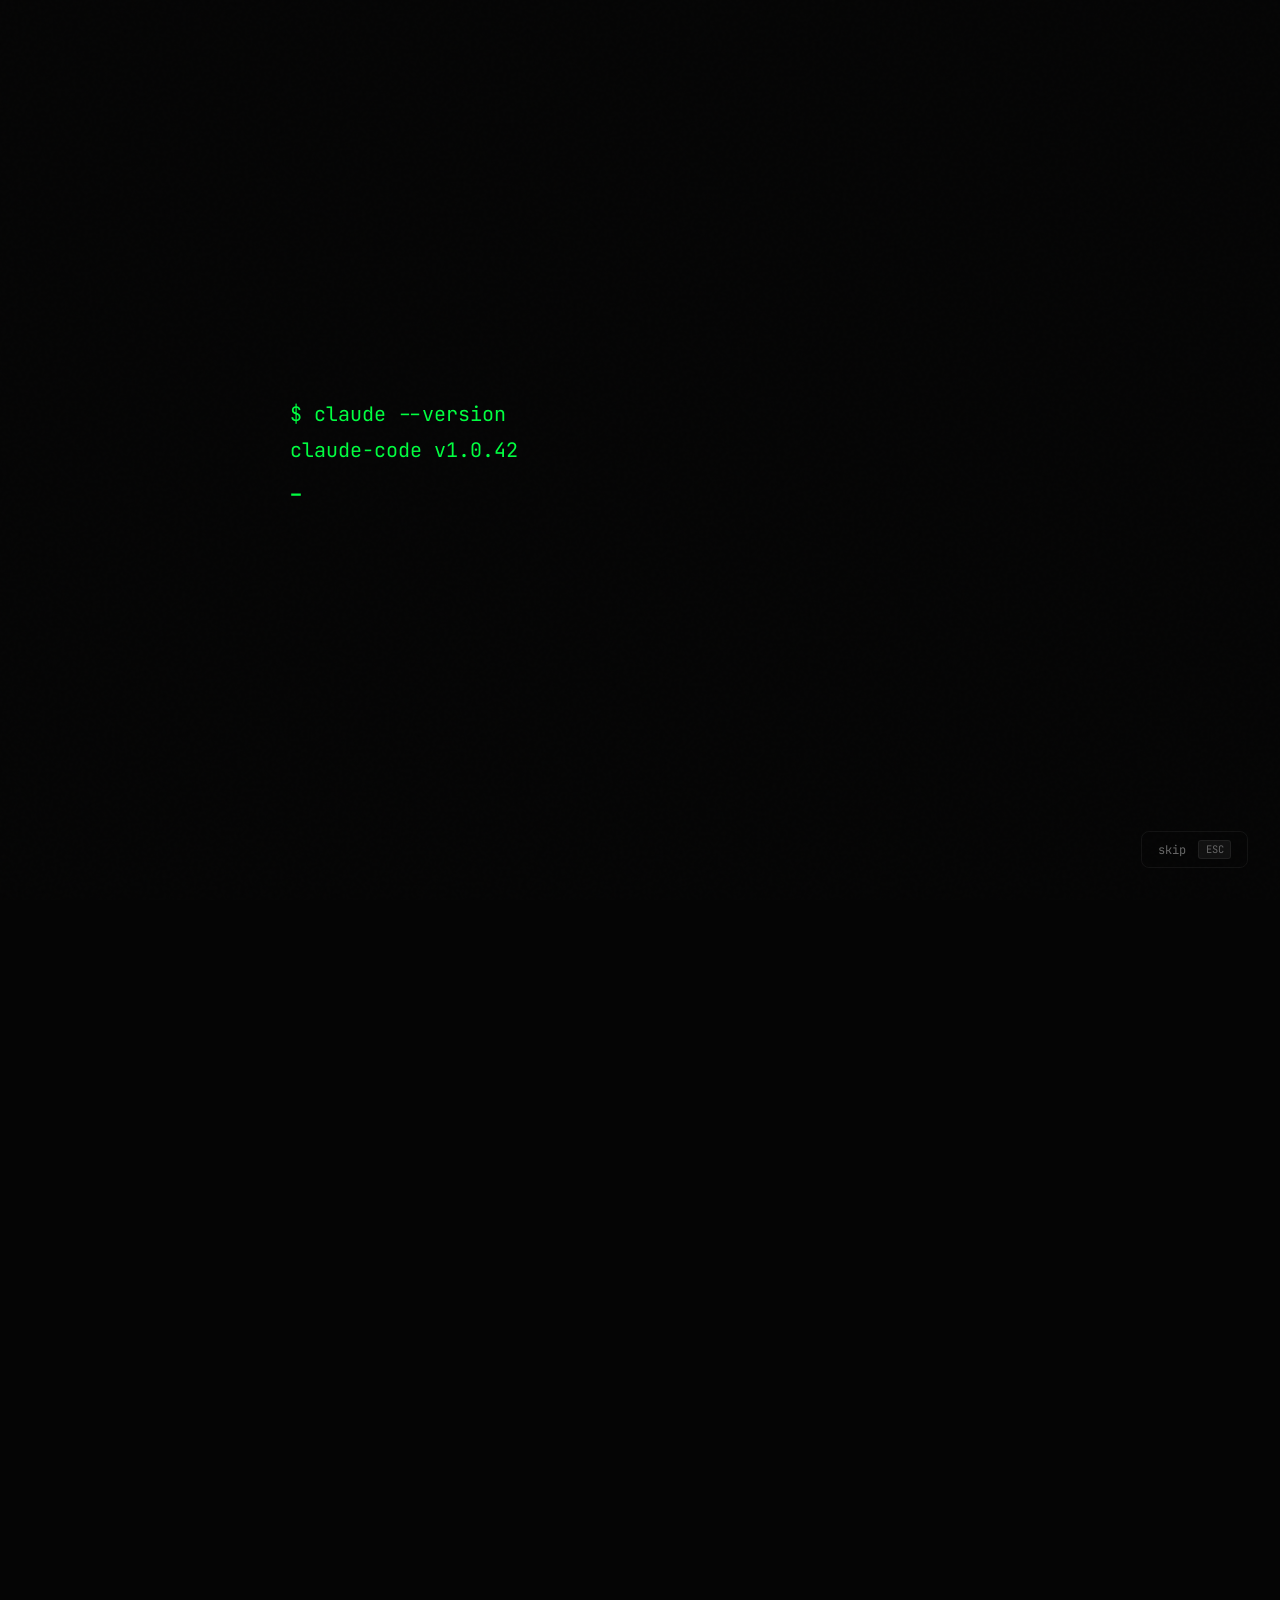
==== index.html @ 38c94b8a "Initial build: dangerously-skip-permissions website Terminal-shattering intro animation, project car" ====
<!DOCTYPE html>
<html lang="en">
<head>
  <meta charset="UTF-8">
  <meta name="viewport" content="width=device-width, initial-scale=1.0">
  <title>dangerously-skip-permissions</title>
  <meta name="description" content="A collective of unhinged builders who let AI cook. Games, confessions, and software that probably shouldn't exist.">

  <!-- Favicon -->
  <link rel="icon" href="data:image/svg+xml,<svg xmlns='http://www.w3.org/2000/svg' viewBox='0 0 100 100'><rect width='100' height='100' rx='12' fill='%23050505'/><text x='10' y='72' font-family='monospace' font-size='60' font-weight='bold' fill='%2300ff41'>%3E_</text></svg>">

  <!-- Open Graph -->
  <meta property="og:title" content="dangerously-skip-permissions">
  <meta property="og:description" content="A collective of unhinged builders who let AI cook. Games, confessions, and software that probably shouldn't exist.">
  <meta property="og:type" content="website">
  <meta property="og:image" content="https://dangerously-skip-permissions.com/og-image.png">
  <meta name="twitter:card" content="summary_large_image">
  <meta name="twitter:title" content="dangerously-skip-permissions">
  <meta name="twitter:description" content="We let AI cook. Sometimes it burns.">
  <meta name="theme-color" content="#00ff41">

  <link rel="preconnect" href="https://fonts.googleapis.com">
  <link rel="preconnect" href="https://fonts.gstatic.com" crossorigin>
  <link href="https://fonts.googleapis.com/css2?family=JetBrains+Mono:wght@300;400;500;700&family=Space+Grotesk:wght@300;400;500;600;700&display=swap" rel="stylesheet">
  <link rel="stylesheet" href="css/style.css">
</head>
<body>

  <!-- FONT PRELOADER -->
  <div id="preloader" class="preloader">
    <div class="preloader-text">
      <span class="preloader-bracket">[</span>
      <span class="preloader-bar" id="preloader-bar"></span>
      <span class="preloader-bracket">]</span>
    </div>
  </div>

  <!-- CUSTOM CURSOR -->
  <div id="custom-cursor" class="custom-cursor"></div>
  <div id="cursor-trail" class="cursor-trail"></div>

  <!-- ============================================ -->
  <!-- TERMINAL INTRO OVERLAY                       -->
  <!-- ============================================ -->
  <div id="terminal-overlay" class="terminal-overlay">
    <div class="terminal-content">
      <div id="terminal-lines" class="terminal-lines"></div>
      <span class="cursor" id="cursor">_</span>
    </div>
    <!-- Shard container generated by JS -->
    <div id="shards-container" class="shards-container"></div>
  </div>

  <!-- Skip intro button -->
  <button id="skip-intro" class="skip-intro" aria-label="Skip intro">
    skip <span class="skip-key">ESC</span>
  </button>

  <!-- ============================================ -->
  <!-- MAIN SITE (hidden until reveal)              -->
  <!-- ============================================ -->
  <main id="main-site" class="main-site">

    <!-- HERO -->
    <section class="hero" id="hero">
      <div class="hero-inner">
        <div class="hero-glitch-wrapper">
          <h1 class="hero-title" data-text="dangerously-skip-permissions">
            <span class="hero-title-line1">dangerously</span>
            <span class="hero-title-line2">skip</span>
            <span class="hero-title-line3">permissions</span>
          </h1>
        </div>
        <p class="hero-subtitle">
          <span class="typed-subtitle"></span>
        </p>
        <div class="hero-cta">
          <a href="#projects" class="btn btn-primary">
            <span class="btn-text">explore projects</span>
            <span class="btn-icon">&#8595;</span>
          </a>
        </div>
      </div>
      <!-- Floating terminal shards in hero -->
      <div class="hero-particles" id="hero-particles"></div>
    </section>

    <!-- PROJECTS -->
    <section class="projects" id="projects">
      <div class="section-header">
        <span class="section-label">ls ~/projects</span>
        <h2 class="section-title">What we've built</h2>
        <p class="section-desc">Every project started as a joke. Some stayed that way.</p>
      </div>

      <div class="projects-grid">

        <!-- Project 1: Smoking Simulator -->
        <article class="project-card" data-status="playable">
          <div class="card-terminal-bar">
            <span class="terminal-dot red"></span>
            <span class="terminal-dot yellow"></span>
            <span class="terminal-dot green"></span>
            <span class="card-terminal-title">smoking-simulator</span>
          </div>
          <div class="card-body">
            <div class="card-permission">
              <span class="permission-prompt">&gt; sudo run smoking-simulator</span>
              <span class="permission-status granted">GRANTED</span>
            </div>
            <h3 class="card-title">Smoking Simulator</h3>
            <p class="card-desc">
              The most immersive smoking experience you can have without actual smoke.
              Light up, inhale, and question your life choices — all from the comfort of your terminal.
              No lungs were harmed in the making of this game.
            </p>
            <div class="card-tags">
              <span class="tag">game</span>
              <span class="tag">browser</span>
              <span class="tag">regret-simulator</span>
            </div>
            <div class="card-actions">
              <a href="#" class="card-btn play-btn">
                <span class="btn-icon-sm">&#9654;</span> Play Now
              </a>
              <a href="#" class="card-btn repo-btn">
                <span class="btn-icon-sm">&lt;/&gt;</span> Source
              </a>
            </div>
          </div>
          <div class="card-glow"></div>
        </article>

        <!-- Project 2: beichte.online -->
        <article class="project-card" data-status="live">
          <div class="card-terminal-bar">
            <span class="terminal-dot red"></span>
            <span class="terminal-dot yellow"></span>
            <span class="terminal-dot green"></span>
            <span class="card-terminal-title">beichte.online</span>
          </div>
          <div class="card-body">
            <div class="card-permission">
              <span class="permission-prompt">&gt; sudo run beichte.online</span>
              <span class="permission-status granted">GRANTED</span>
            </div>
            <h3 class="card-title">beichte.online</h3>
            <p class="card-desc">
              The internet's most unnecessary confessional. Admit that you deploy on Fridays,
              that you use !important, or that you once mass-committed node_modules.
              Your sins. Our database. No absolution guaranteed.
            </p>
            <div class="card-tags">
              <span class="tag">website</span>
              <span class="tag">confessions</span>
              <span class="tag">no-judgement</span>
            </div>
            <div class="card-actions">
              <a href="https://beichte.online" target="_blank" rel="noopener" class="card-btn play-btn">
                <span class="btn-icon-sm">&#8599;</span> Visit
              </a>
              <a href="#" class="card-btn repo-btn">
                <span class="btn-icon-sm">&lt;/&gt;</span> Source
              </a>
            </div>
          </div>
          <div class="card-glow"></div>
        </article>

        <!-- Project 3: Placeholder / Coming Soon -->
        <article class="project-card coming-soon" data-status="pending">
          <div class="card-terminal-bar">
            <span class="terminal-dot red"></span>
            <span class="terminal-dot yellow"></span>
            <span class="terminal-dot green"></span>
            <span class="card-terminal-title">???</span>
          </div>
          <div class="card-body">
            <div class="card-permission">
              <span class="permission-prompt">&gt; sudo run ???</span>
              <span class="permission-status pending">PENDING</span>
            </div>
            <h3 class="card-title">Next Project</h3>
            <p class="card-desc">
              Something is brewing. We gave Claude a prompt and a dream.
              Check back soon — or don't. It'll find you.
            </p>
            <div class="card-tags">
              <span class="tag">soon&trade;</span>
              <span class="tag">trust-the-process</span>
            </div>
            <div class="card-actions">
              <span class="card-btn disabled-btn">
                <span class="btn-icon-sm">&#8987;</span> Patience
              </span>
            </div>
          </div>
          <div class="card-glow"></div>
        </article>

      </div>
    </section>

    <!-- ABOUT / MAN PAGE -->
    <section class="about" id="about">
      <div class="section-header">
        <span class="section-label">man dangerously-skip-permissions</span>
        <h2 class="section-title">What is this?</h2>
      </div>

      <div class="man-page">
        <div class="man-section">
          <h3 class="man-heading">NAME</h3>
          <p class="man-content">
            <strong>dangerously-skip-permissions</strong> — a collective of friends who let AI cook
          </p>
        </div>
        <div class="man-section">
          <h3 class="man-heading">SYNOPSIS</h3>
          <p class="man-content man-code">
            claude --dangerously-skip-permissions "build something unhinged"
          </p>
        </div>
        <div class="man-section">
          <h3 class="man-heading">DESCRIPTION</h3>
          <p class="man-content">
            We're a group of friends who discovered that if you let Claude loose with
            <span class="highlight">--dangerously-skip-permissions</span>, magical things happen.
            Not "startup magical." Not "disruptive magical." More like "why does this exist
            and why can't I stop using it" magical.
          </p>
          <p class="man-content">
            Every project on this site was born from a late-night prompt, a terrible idea,
            and the radical belief that software doesn't need a business model to deserve existing.
          </p>
        </div>
        <div class="man-section">
          <h3 class="man-heading">OPTIONS</h3>
          <div class="man-content">
            <p><span class="man-flag">--fun</span> Required. If it's not fun, we're not building it.</p>
            <p><span class="man-flag">--vibe-coded</span> Every line was generated through the ancient art of vibing with AI.</p>
            <p><span class="man-flag">--no-vc-funding</span> This will never be a startup. You're welcome.</p>
            <p><span class="man-flag">--friends</span> Built by friends, for the internet, because we can.</p>
          </div>
        </div>
        <div class="man-section">
          <h3 class="man-heading">AUTHORS</h3>
          <p class="man-content">
            A revolving cast of humans with too much free time and one very patient AI.
          </p>
        </div>
        <div class="man-section man-bugs" id="man-bugs">
          <h3 class="man-heading">BUGS</h3>
          <p class="man-content" id="bugs-text">
            Yes.
          </p>
        </div>
        <div class="man-section">
          <h3 class="man-heading">SEE ALSO</h3>
          <p class="man-content">
            <a href="#projects" class="man-link">projects(1)</a>,
            <a href="#log" class="man-link">changelog(7)</a>,
            <a href="https://claude.ai" target="_blank" rel="noopener" class="man-link">claude(1)</a>
          </p>
        </div>
      </div>
    </section>

    <!-- LOG / BLOG -->
    <section class="log" id="log">
      <div class="section-header">
        <span class="section-label">tail -f ~/changelog.log</span>
        <h2 class="section-title">The Log</h2>
        <p class="section-desc">Dispatches from the frontier of irresponsible innovation.</p>
      </div>

      <div class="log-entries">
        <div class="log-entry" data-date="2026-04-08">
          <div class="log-timestamp">
            <span class="log-date">2026-04-08</span>
            <span class="log-time">20:17:00</span>
          </div>
          <div class="log-content">
            <span class="log-level info">[INIT]</span>
            <h3 class="log-title">dangerously-skip-permissions is live</h3>
            <p class="log-text">
              We asked Claude to build us a website. It shattered a terminal to do it.
              This is either the beginning of something beautiful or a very elaborate cry for help.
              Either way, we're here now. Welcome.
            </p>
          </div>
        </div>

        <div class="log-entry" data-date="2026-04-08">
          <div class="log-timestamp">
            <span class="log-date">2026-04-08</span>
            <span class="log-time">19:42:00</span>
          </div>
          <div class="log-content">
            <span class="log-level warn">[DEPLOY]</span>
            <h3 class="log-title">smoking-simulator goes public</h3>
            <p class="log-text">
              After extensive testing (we smoked a lot of virtual cigarettes), the smoking
              simulator is ready for public consumption. Surgeon General's warning: may cause
              existential dread and an inexplicable urge to quit something you never started.
            </p>
          </div>
        </div>

        <div class="log-entry" data-date="2026-04-08">
          <div class="log-timestamp">
            <span class="log-date">2026-04-08</span>
            <span class="log-time">18:30:00</span>
          </div>
          <div class="log-content">
            <span class="log-level success">[LAUNCH]</span>
            <h3 class="log-title">beichte.online — the internet confesses</h3>
            <p class="log-text">
              Someone confessed to mass-deleting production logs to hide a failed deployment.
              Someone else admitted they still use var in 2026. We don't judge.
              The database does, silently.
            </p>
          </div>
        </div>
      </div>
    </section>

    <!-- FOOTER -->
    <footer class="footer">
      <div class="footer-inner">
        <div class="footer-terminal">
          <span class="footer-prompt">visitor@dsp:~$</span>
          <span class="footer-command"> echo "thanks for stopping by"</span>
        </div>
        <div class="footer-links">
          <a href="#hero" class="footer-link">top</a>
          <a href="#projects" class="footer-link">projects</a>
          <a href="#about" class="footer-link">man page</a>
          <a href="#log" class="footer-link">log</a>
        </div>
        <div class="footer-credit">
          <p>Built with <span class="highlight">--dangerously-skip-permissions</span> by humans + Claude</p>
          <p class="footer-small">No permissions were checked in the making of this website.</p>
        </div>
      </div>
    </footer>

  </main>

  <!-- SUDO EASTER EGG TERMINAL -->
  <div id="sudo-terminal" class="sudo-terminal">
    <div class="sudo-terminal-inner">
      <div class="card-terminal-bar">
        <span class="terminal-dot red"></span>
        <span class="terminal-dot yellow"></span>
        <span class="terminal-dot green"></span>
        <span class="card-terminal-title">root@dsp — easter egg</span>
      </div>
      <div class="sudo-body">
        <div id="sudo-output" class="sudo-output"></div>
        <div class="sudo-input-line">
          <span class="sudo-prompt">root@dsp:~#</span>
          <input type="text" id="sudo-input" class="sudo-input" autocomplete="off" spellcheck="false" autofocus>
        </div>
      </div>
    </div>
  </div>

  <!-- KONAMI CODE OVERLAY -->
  <div id="konami-overlay" class="konami-overlay">
    <div class="konami-content">
      <div class="konami-ascii">
 ██████╗██╗      █████╗ ██╗   ██╗██████╗ ███████╗
██╔════╝██║     ██╔══██╗██║   ██║██╔══██╗██╔════╝
██║     ██║     ███████║██║   ██║██║  ██║█████╗
██║     ██║     ██╔══██║██║   ██║██║  ██║██╔══╝
╚██████╗███████╗██║  ██║╚██████╔╝██████╔╝███████╗
 ╚═════╝╚══════╝╚═╝  ╚═╝ ╚═════╝ ╚═════╝ ╚══════╝
      </div>
      <p class="konami-text">You found the secret. There's nothing here.<br>Just us, appreciating you.</p>
      <p class="konami-sub">Press any key to return to reality.</p>
    </div>
  </div>

  <script src="js/main.js"></script>
</body>
</html>
---- css/style.css ----
/* =============================================
   dangerously-skip-permissions
   The Terminal That Escaped
   ============================================= */

/* --- CUSTOM PROPERTIES --- */
:root {
  --green: #00ff41;
  --green-dim: #00cc33;
  --green-glow: rgba(0, 255, 65, 0.3);
  --green-subtle: rgba(0, 255, 65, 0.08);
  --cyan: #00f0ff;
  --magenta: #ff00ff;
  --amber: #ffb800;
  --red: #ff3b3b;
  --bg: #050505;
  --bg-card: #0a0a0a;
  --bg-elevated: #111111;
  --text: #e0e0e0;
  --text-dim: #666666;
  --text-bright: #ffffff;
  --mono: 'JetBrains Mono', monospace;
  --sans: 'Space Grotesk', sans-serif;
  --border: rgba(255, 255, 255, 0.06);
  --radius: 12px;
  --radius-sm: 8px;
}

/* --- RESET & BASE --- */
*, *::before, *::after {
  margin: 0;
  padding: 0;
  box-sizing: border-box;
}

html {
  scroll-behavior: smooth;
  font-size: 16px;
  scrollbar-width: thin;
  scrollbar-color: var(--green-dim) var(--bg);
  cursor: none;
}

body {
  font-family: var(--sans);
  background: var(--bg);
  color: var(--text);
  overflow-x: hidden;
  -webkit-font-smoothing: antialiased;
  cursor: none;
}

/* =============================================
   FONT PRELOADER
   ============================================= */

.preloader {
  position: fixed;
  inset: 0;
  z-index: 10000;
  background: var(--bg);
  display: flex;
  align-items: center;
  justify-content: center;
  transition: opacity 0.4s ease;
}

.preloader.loaded {
  opacity: 0;
  pointer-events: none;
}

.preloader-text {
  font-family: var(--mono);
  font-size: 1rem;
  color: var(--green);
  display: flex;
  align-items: center;
  gap: 2px;
}

.preloader-bracket {
  opacity: 0.5;
}

.preloader-bar {
  display: inline-block;
  width: 0;
  height: 2px;
  background: var(--green);
  transition: width 0.3s ease;
  box-shadow: 0 0 8px var(--green-glow);
}

/* =============================================
   CUSTOM CURSOR
   ============================================= */

.custom-cursor {
  position: fixed;
  width: 18px;
  height: 18px;
  border: 1.5px solid var(--green);
  border-radius: 50%;
  pointer-events: none;
  z-index: 99999;
  transform: translate(-50%, -50%);
  transition: width 0.2s, height 0.2s, border-color 0.2s, background 0.2s;
  mix-blend-mode: difference;
}

.custom-cursor.hovering {
  width: 40px;
  height: 40px;
  background: rgba(0, 255, 65, 0.1);
  border-color: var(--cyan);
}

.cursor-trail {
  position: fixed;
  width: 6px;
  height: 6px;
  background: var(--green);
  border-radius: 50%;
  pointer-events: none;
  z-index: 99998;
  transform: translate(-50%, -50%);
  opacity: 0.4;
  transition: opacity 0.4s;
  box-shadow: 0 0 6px var(--green-glow);
}

/* Hide custom cursor on touch devices */
@media (hover: none) {
  html, body { cursor: auto; }
  .custom-cursor, .cursor-trail { display: none; }
}

::selection {
  background: var(--green);
  color: var(--bg);
}

a {
  color: var(--green);
  text-decoration: none;
  transition: color 0.2s;
}

a:hover {
  color: var(--cyan);
}

/* =============================================
   TERMINAL OVERLAY
   ============================================= */

.terminal-overlay {
  position: fixed;
  inset: 0;
  z-index: 1000;
  background: var(--bg);
  display: flex;
  align-items: center;
  justify-content: center;
  transition: opacity 0.01s;
}

.terminal-overlay.hidden {
  pointer-events: none;
}

.terminal-content {
  font-family: var(--mono);
  font-size: clamp(14px, 2.5vw, 20px);
  color: var(--green);
  max-width: 700px;
  width: 90%;
  line-height: 1.8;
}

.terminal-lines {
  white-space: pre-wrap;
  word-break: break-word;
}

.terminal-line {
  opacity: 0;
  animation: lineAppear 0.05s forwards;
}

.terminal-line.typing {
  display: inline;
}

@keyframes lineAppear {
  to { opacity: 1; }
}

.cursor {
  display: inline-block;
  animation: blink 0.7s step-end infinite;
  font-weight: 700;
  color: var(--green);
}

@keyframes blink {
  50% { opacity: 0; }
}

/* Permission GRANTED flash */
.terminal-line.granted {
  color: var(--green);
  font-weight: 700;
  text-shadow: 0 0 20px var(--green), 0 0 40px var(--green), 0 0 80px var(--green-glow);
  animation: grantedPulse 0.5s ease-out;
}

@keyframes grantedPulse {
  0% { transform: scale(1); }
  50% { transform: scale(1.02); }
  100% { transform: scale(1); }
}

/* --- SHARDS (terminal shattering) --- */
.shards-container {
  position: fixed;
  inset: 0;
  z-index: 999;
  pointer-events: none;
  perspective: 1200px;
}

.shard {
  position: absolute;
  background: var(--bg);
  border: 1px solid rgba(0, 255, 65, 0.15);
  overflow: hidden;
  will-change: transform, opacity;
  transition: transform 1.4s cubic-bezier(0.23, 1, 0.32, 1),
              opacity 1.4s cubic-bezier(0.23, 1, 0.32, 1);
  backface-visibility: hidden;
}

.shard::after {
  content: '';
  position: absolute;
  inset: 0;
  background: linear-gradient(
    135deg,
    transparent 40%,
    rgba(0, 255, 65, 0.05) 50%,
    transparent 60%
  );
}

.shard.shatter {
  opacity: 0;
}

/* Scanlines on shards */
.shard::before {
  content: '';
  position: absolute;
  inset: 0;
  background: repeating-linear-gradient(
    0deg,
    transparent,
    transparent 2px,
    rgba(0, 255, 65, 0.02) 2px,
    rgba(0, 255, 65, 0.02) 4px
  );
  pointer-events: none;
}

/* --- SKIP INTRO --- */
.skip-intro {
  position: fixed;
  bottom: 2rem;
  right: 2rem;
  z-index: 1001;
  font-family: var(--mono);
  font-size: 0.75rem;
  color: var(--text-dim);
  background: transparent;
  border: 1px solid var(--border);
  padding: 0.5rem 1rem;
  border-radius: var(--radius-sm);
  cursor: pointer;
  transition: all 0.3s;
  opacity: 0;
  animation: fadeIn 1s 1s forwards;
}

.skip-intro:hover {
  color: var(--green);
  border-color: var(--green-dim);
}

.skip-intro .skip-key {
  display: inline-block;
  background: var(--bg-elevated);
  padding: 0.1rem 0.4rem;
  border-radius: 3px;
  margin-left: 0.3rem;
  font-size: 0.65rem;
  border: 1px solid var(--border);
}

.skip-intro.hidden {
  opacity: 0 !important;
  pointer-events: none;
}

@keyframes fadeIn {
  to { opacity: 1; }
}

/* =============================================
   MAIN SITE
   ============================================= */

.main-site {
  opacity: 0;
  transition: opacity 0.8s ease;
}

.main-site.visible {
  opacity: 1;
}

/* =============================================
   HERO SECTION
   ============================================= */

.hero {
  min-height: 100vh;
  display: flex;
  align-items: center;
  justify-content: center;
  position: relative;
  overflow: hidden;
  padding: 2rem;
}

.hero::before {
  content: '';
  position: absolute;
  inset: 0;
  background:
    radial-gradient(ellipse 80% 50% at 50% -20%, rgba(0, 255, 65, 0.08), transparent),
    radial-gradient(ellipse 60% 40% at 80% 50%, rgba(0, 240, 255, 0.04), transparent),
    radial-gradient(ellipse 60% 40% at 20% 80%, rgba(255, 0, 255, 0.03), transparent);
  pointer-events: none;
}

/* Grid overlay */
.hero::after {
  content: '';
  position: absolute;
  inset: 0;
  background-image:
    linear-gradient(rgba(0, 255, 65, 0.03) 1px, transparent 1px),
    linear-gradient(90deg, rgba(0, 255, 65, 0.03) 1px, transparent 1px);
  background-size: 60px 60px;
  mask-image: radial-gradient(ellipse 80% 70% at 50% 50%, black, transparent);
  pointer-events: none;
}

.hero-inner {
  text-align: center;
  position: relative;
  z-index: 2;
}

/* Title with glitch */
.hero-glitch-wrapper {
  position: relative;
  display: inline-block;
}

.hero-title {
  font-family: var(--sans);
  font-weight: 700;
  line-height: 1.05;
  letter-spacing: -0.03em;
  margin-bottom: 1.5rem;
}

.hero-title span {
  display: block;
}

.hero-title-line1 {
  font-size: clamp(2.5rem, 8vw, 7rem);
  color: var(--text-bright);
  opacity: 0;
  animation: heroWordReveal 0.8s 0.2s cubic-bezier(0.16, 1, 0.3, 1) forwards;
}

.hero-title-line2 {
  font-size: clamp(3rem, 10vw, 9rem);
  background: linear-gradient(135deg, var(--green), var(--cyan));
  -webkit-background-clip: text;
  -webkit-text-fill-color: transparent;
  background-clip: text;
  opacity: 0;
  animation: heroWordReveal 0.8s 0.4s cubic-bezier(0.16, 1, 0.3, 1) forwards;
  filter: drop-shadow(0 0 30px var(--green-glow));
}

.hero-title-line3 {
  font-size: clamp(2rem, 6vw, 5.5rem);
  color: var(--text-dim);
  font-weight: 300;
  opacity: 0;
  animation: heroWordReveal 0.8s 0.6s cubic-bezier(0.16, 1, 0.3, 1) forwards;
}

@keyframes heroWordReveal {
  from {
    opacity: 0;
    transform: translateY(40px) rotateX(-15deg);
    filter: blur(8px);
  }
  to {
    opacity: 1;
    transform: translateY(0) rotateX(0);
    filter: blur(0);
  }
}

/* Glitch effect on title hover */
.hero-glitch-wrapper::before,
.hero-glitch-wrapper::after {
  content: '';
  position: absolute;
  inset: -4px;
  opacity: 0;
  pointer-events: none;
  transition: opacity 0.3s;
}

.hero-glitch-wrapper:hover::before {
  opacity: 0.6;
  border-left: 2px solid var(--cyan);
  transform: translateX(-5px);
  animation: glitchShift 0.3s steps(3) infinite;
}

.hero-glitch-wrapper:hover::after {
  opacity: 0.6;
  border-right: 2px solid var(--magenta);
  transform: translateX(5px);
  animation: glitchShift 0.3s steps(3) infinite reverse;
}

@keyframes glitchShift {
  0% { clip-path: inset(20% 0 60% 0); }
  33% { clip-path: inset(60% 0 10% 0); }
  66% { clip-path: inset(40% 0 30% 0); }
  100% { clip-path: inset(10% 0 70% 0); }
}

/* Subtitle typing */
.hero-subtitle {
  font-family: var(--mono);
  font-size: clamp(0.85rem, 1.5vw, 1.1rem);
  color: var(--text-dim);
  margin-bottom: 2.5rem;
  min-height: 1.5em;
  opacity: 0;
  animation: fadeIn 0.5s 1s forwards;
}

.typed-subtitle::after {
  content: '|';
  animation: blink 0.7s step-end infinite;
  color: var(--green);
  margin-left: 2px;
}

/* CTA Button */
.btn {
  display: inline-flex;
  align-items: center;
  gap: 0.6rem;
  font-family: var(--mono);
  font-size: 0.9rem;
  padding: 0.9rem 2rem;
  border-radius: 50px;
  border: 1px solid var(--green-dim);
  background: transparent;
  color: var(--green);
  cursor: pointer;
  transition: all 0.4s cubic-bezier(0.16, 1, 0.3, 1);
  text-decoration: none;
  position: relative;
  overflow: hidden;
  opacity: 0;
  animation: fadeIn 0.5s 1.2s forwards;
}

.btn::before {
  content: '';
  position: absolute;
  inset: 0;
  background: var(--green);
  transform: scaleX(0);
  transform-origin: left;
  transition: transform 0.4s cubic-bezier(0.16, 1, 0.3, 1);
  z-index: -1;
  border-radius: 50px;
}

.btn:hover {
  color: var(--bg);
  border-color: var(--green);
  box-shadow: 0 0 30px var(--green-glow);
}

.btn:hover::before {
  transform: scaleX(1);
}

.btn-icon {
  transition: transform 0.3s;
}

.btn:hover .btn-icon {
  transform: translateY(3px);
}

/* Hero floating particles */
.hero-particles {
  position: absolute;
  inset: 0;
  pointer-events: none;
  z-index: 1;
}

.hero-particle {
  position: absolute;
  font-family: var(--mono);
  font-size: 0.65rem;
  color: var(--green);
  opacity: 0;
  animation: particleFloat linear infinite;
  white-space: nowrap;
}

@keyframes particleFloat {
  0% {
    opacity: 0;
    transform: translateY(0) rotate(0deg);
  }
  10% {
    opacity: 0.15;
  }
  90% {
    opacity: 0.15;
  }
  100% {
    opacity: 0;
    transform: translateY(-100vh) rotate(15deg);
  }
}

/* =============================================
   SECTION SHARED STYLES
   ============================================= */

.section-header {
  text-align: center;
  margin-bottom: 4rem;
}

.section-label {
  display: inline-block;
  font-family: var(--mono);
  font-size: 0.8rem;
  color: var(--green);
  background: var(--green-subtle);
  padding: 0.4rem 1rem;
  border-radius: 50px;
  margin-bottom: 1.2rem;
  border: 1px solid rgba(0, 255, 65, 0.1);
}

.section-title {
  font-family: var(--sans);
  font-size: clamp(2rem, 4vw, 3.5rem);
  font-weight: 700;
  color: var(--text-bright);
  margin-bottom: 0.8rem;
  letter-spacing: -0.02em;
}

.section-desc {
  font-size: 1.1rem;
  color: var(--text-dim);
  max-width: 500px;
  margin: 0 auto;
}

/* =============================================
   PROJECTS SECTION
   ============================================= */

.projects {
  padding: 8rem 2rem;
  position: relative;
}

.projects::before {
  content: '';
  position: absolute;
  top: 0;
  left: 50%;
  transform: translateX(-50%);
  width: 1px;
  height: 80px;
  background: linear-gradient(to bottom, transparent, var(--green-dim));
}

.projects-grid {
  display: grid;
  grid-template-columns: repeat(auto-fit, minmax(340px, 1fr));
  gap: 2rem;
  max-width: 1200px;
  margin: 0 auto;
}

/* --- PROJECT CARD --- */
.project-card {
  position: relative;
  background: var(--bg-card);
  border: 1px solid var(--border);
  border-radius: var(--radius);
  overflow: hidden;
  transition: border-color 0.5s, box-shadow 0.5s;
  opacity: 0;
  transform: translateY(40px) perspective(800px);
  transform-style: preserve-3d;
  will-change: transform;
}

.project-card.in-view {
  opacity: 1;
  transform: translateY(0) perspective(800px);
  transition: border-color 0.5s, box-shadow 0.5s, opacity 0.5s cubic-bezier(0.16, 1, 0.3, 1), transform 0.5s cubic-bezier(0.16, 1, 0.3, 1);
}

.project-card:hover {
  border-color: rgba(0, 255, 65, 0.2);
  box-shadow: 0 20px 60px rgba(0, 0, 0, 0.4), 0 0 40px rgba(0, 255, 65, 0.05);
}

/* Boot sequence overlay */
.card-boot-overlay {
  position: absolute;
  inset: 0;
  background: var(--bg-card);
  z-index: 5;
  display: flex;
  align-items: center;
  justify-content: center;
  font-family: var(--mono);
  font-size: 0.7rem;
  color: var(--green);
  opacity: 1;
  transition: opacity 0.3s;
  pointer-events: none;
  overflow: hidden;
}

.card-boot-overlay.booted {
  opacity: 0;
}

.card-boot-text {
  white-space: pre;
  line-height: 1.4;
  padding: 1rem;
  width: 100%;
  overflow: hidden;
}

/* Terminal title bar */
.card-terminal-bar {
  display: flex;
  align-items: center;
  gap: 0.5rem;
  padding: 0.8rem 1rem;
  background: var(--bg-elevated);
  border-bottom: 1px solid var(--border);
}

.terminal-dot {
  width: 10px;
  height: 10px;
  border-radius: 50%;
}

.terminal-dot.red { background: #ff5f57; }
.terminal-dot.yellow { background: #febc2e; }
.terminal-dot.green { background: #28c840; }

.card-terminal-title {
  font-family: var(--mono);
  font-size: 0.75rem;
  color: var(--text-dim);
  margin-left: 0.5rem;
}

/* Card body */
.card-body {
  padding: 1.5rem;
}

.card-permission {
  display: flex;
  align-items: center;
  justify-content: space-between;
  font-family: var(--mono);
  font-size: 0.75rem;
  margin-bottom: 1rem;
  padding-bottom: 1rem;
  border-bottom: 1px solid var(--border);
}

.permission-prompt {
  color: var(--text-dim);
}

.permission-status {
  font-weight: 700;
  padding: 0.2rem 0.6rem;
  border-radius: 3px;
  font-size: 0.65rem;
  letter-spacing: 0.05em;
}

.permission-status.granted {
  color: var(--green);
  background: var(--green-subtle);
  border: 1px solid rgba(0, 255, 65, 0.15);
}

.permission-status.pending {
  color: var(--amber);
  background: rgba(255, 184, 0, 0.08);
  border: 1px solid rgba(255, 184, 0, 0.15);
}

.card-title {
  font-family: var(--sans);
  font-size: 1.5rem;
  font-weight: 600;
  color: var(--text-bright);
  margin-bottom: 0.8rem;
}

.card-desc {
  font-size: 0.95rem;
  color: var(--text-dim);
  line-height: 1.6;
  margin-bottom: 1.2rem;
}

.card-tags {
  display: flex;
  flex-wrap: wrap;
  gap: 0.5rem;
  margin-bottom: 1.5rem;
}

.tag {
  font-family: var(--mono);
  font-size: 0.7rem;
  color: var(--green-dim);
  border: 1px solid rgba(0, 255, 65, 0.12);
  padding: 0.25rem 0.7rem;
  border-radius: 50px;
  background: var(--green-subtle);
}

.card-actions {
  display: flex;
  gap: 0.8rem;
}

.card-btn {
  font-family: var(--mono);
  font-size: 0.8rem;
  padding: 0.6rem 1.2rem;
  border-radius: var(--radius-sm);
  border: 1px solid var(--border);
  color: var(--text);
  transition: all 0.3s;
  display: inline-flex;
  align-items: center;
  gap: 0.4rem;
}

.card-btn:hover {
  color: var(--green);
  border-color: var(--green-dim);
  background: var(--green-subtle);
}

.play-btn {
  background: var(--green-subtle);
  border-color: rgba(0, 255, 65, 0.15);
  color: var(--green);
}

.play-btn:hover {
  background: var(--green);
  color: var(--bg);
}

.disabled-btn {
  color: var(--text-dim);
  cursor: not-allowed;
  opacity: 0.6;
}

.btn-icon-sm {
  font-size: 0.7rem;
}

/* Card glow effect on hover */
.card-glow {
  position: absolute;
  inset: 0;
  opacity: 0;
  transition: opacity 0.5s;
  background: radial-gradient(
    circle at var(--mouse-x, 50%) var(--mouse-y, 50%),
    rgba(0, 255, 65, 0.06),
    transparent 60%
  );
  pointer-events: none;
  border-radius: var(--radius);
}

.project-card:hover .card-glow {
  opacity: 1;
}

/* Coming soon card */
.project-card.coming-soon {
  border-style: dashed;
}

.project-card.coming-soon .card-body {
  position: relative;
}

.project-card.coming-soon::after {
  content: '';
  position: absolute;
  inset: 0;
  background: repeating-linear-gradient(
    -45deg,
    transparent,
    transparent 10px,
    rgba(0, 255, 65, 0.02) 10px,
    rgba(0, 255, 65, 0.02) 20px
  );
  pointer-events: none;
}

/* =============================================
   ABOUT / MAN PAGE
   ============================================= */

.about {
  padding: 8rem 2rem;
  position: relative;
}

.man-page {
  max-width: 800px;
  margin: 0 auto;
  background: var(--bg-card);
  border: 1px solid var(--border);
  border-radius: var(--radius);
  padding: 3rem;
  position: relative;
  overflow: hidden;
}

.man-page::before {
  content: '';
  position: absolute;
  top: 0;
  left: 0;
  right: 0;
  height: 3px;
  background: linear-gradient(90deg, var(--green), var(--cyan), var(--magenta), var(--green));
  background-size: 200% 100%;
  animation: gradientSlide 4s linear infinite;
}

@keyframes gradientSlide {
  0% { background-position: 0% 0%; }
  100% { background-position: 200% 0%; }
}

.man-section {
  margin-bottom: 2rem;
  opacity: 0;
  transform: translateX(-20px);
  transition: all 0.6s cubic-bezier(0.16, 1, 0.3, 1);
}

.man-section.in-view {
  opacity: 1;
  transform: translateX(0);
}

.man-heading {
  font-family: var(--mono);
  font-size: 0.8rem;
  font-weight: 700;
  color: var(--green);
  letter-spacing: 0.1em;
  margin-bottom: 0.6rem;
  padding-bottom: 0.4rem;
  border-bottom: 1px solid var(--border);
}

.man-content {
  font-size: 1rem;
  line-height: 1.7;
  color: var(--text);
  margin-bottom: 0.5rem;
}

.man-code {
  font-family: var(--mono);
  font-size: 0.9rem;
  color: var(--green);
  background: rgba(0, 255, 65, 0.05);
  padding: 0.8rem 1rem;
  border-radius: var(--radius-sm);
  border-left: 3px solid var(--green);
  overflow-x: auto;
}

.man-flag {
  font-family: var(--mono);
  color: var(--cyan);
  font-weight: 500;
  margin-right: 0.5rem;
}

.man-link {
  text-decoration: underline;
  text-underline-offset: 3px;
}

.highlight {
  color: var(--green);
  font-family: var(--mono);
  font-size: 0.9em;
}

/* =============================================
   LOG / BLOG
   ============================================= */

.log {
  padding: 8rem 2rem;
  position: relative;
}

.log-entries {
  max-width: 800px;
  margin: 0 auto;
  position: relative;
}

/* Vertical line connecting entries */
.log-entries::before {
  content: '';
  position: absolute;
  left: 120px;
  top: 0;
  bottom: 0;
  width: 1px;
  background: linear-gradient(to bottom, var(--green-dim), var(--border), transparent);
}

.log-entry {
  display: flex;
  gap: 2rem;
  margin-bottom: 3rem;
  opacity: 0;
  transform: translateY(30px);
  transition: all 0.6s cubic-bezier(0.16, 1, 0.3, 1);
}

.log-entry.in-view {
  opacity: 1;
  transform: translateY(0);
}

.log-timestamp {
  flex-shrink: 0;
  width: 100px;
  text-align: right;
  padding-top: 0.3rem;
}

.log-date {
  display: block;
  font-family: var(--mono);
  font-size: 0.8rem;
  color: var(--text-dim);
}

.log-time {
  display: block;
  font-family: var(--mono);
  font-size: 0.7rem;
  color: var(--text-dim);
  opacity: 0.5;
}

.log-content {
  flex: 1;
  padding-left: 2rem;
  border-left: none;
  position: relative;
}

/* Dot on the timeline */
.log-content::before {
  content: '';
  position: absolute;
  left: -1.55rem;
  top: 0.5rem;
  width: 10px;
  height: 10px;
  border-radius: 50%;
  background: var(--bg);
  border: 2px solid var(--green-dim);
  z-index: 1;
}

.log-level {
  font-family: var(--mono);
  font-size: 0.7rem;
  font-weight: 700;
  letter-spacing: 0.05em;
  padding: 0.15rem 0.5rem;
  border-radius: 3px;
  margin-bottom: 0.5rem;
  display: inline-block;
}

.log-level.info {
  color: var(--cyan);
  background: rgba(0, 240, 255, 0.08);
}

.log-level.warn {
  color: var(--amber);
  background: rgba(255, 184, 0, 0.08);
}

.log-level.success {
  color: var(--green);
  background: var(--green-subtle);
}

.log-title {
  font-family: var(--sans);
  font-size: 1.2rem;
  font-weight: 600;
  color: var(--text-bright);
  margin: 0.5rem 0;
}

.log-text {
  font-size: 0.95rem;
  color: var(--text-dim);
  line-height: 1.6;
}

/* =============================================
   FOOTER
   ============================================= */

.footer {
  padding: 4rem 2rem;
  border-top: 1px solid var(--border);
  text-align: center;
}

.footer-inner {
  max-width: 600px;
  margin: 0 auto;
}

.footer-terminal {
  font-family: var(--mono);
  font-size: 0.85rem;
  margin-bottom: 2rem;
  padding: 1rem;
  background: var(--bg-card);
  border-radius: var(--radius-sm);
  border: 1px solid var(--border);
}

.footer-prompt {
  color: var(--green);
}

.footer-command {
  color: var(--text-dim);
}

.footer-links {
  display: flex;
  justify-content: center;
  gap: 2rem;
  margin-bottom: 2rem;
}

.footer-link {
  font-family: var(--mono);
  font-size: 0.8rem;
  color: var(--text-dim);
  transition: color 0.3s;
}

.footer-link:hover {
  color: var(--green);
}

.footer-credit {
  font-size: 0.85rem;
  color: var(--text-dim);
  line-height: 1.8;
}

.footer-small {
  font-size: 0.7rem;
  opacity: 0.4;
  margin-top: 0.5rem;
}

/* =============================================
   RESPONSIVE
   ============================================= */

@media (max-width: 768px) {
  .projects-grid {
    grid-template-columns: 1fr;
  }

  .man-page {
    padding: 1.5rem;
  }

  .log-entries::before {
    display: none;
  }

  .log-entry {
    flex-direction: column;
    gap: 0.5rem;
  }

  .log-timestamp {
    text-align: left;
    width: auto;
    display: flex;
    gap: 0.8rem;
  }

  .log-content {
    padding-left: 0;
  }

  .log-content::before {
    display: none;
  }

  .footer-links {
    flex-wrap: wrap;
    gap: 1rem;
  }
}

@media (max-width: 480px) {
  .hero {
    padding: 1rem;
  }

  .card-permission {
    flex-direction: column;
    align-items: flex-start;
    gap: 0.5rem;
  }

  .card-actions {
    flex-direction: column;
  }

  .card-btn {
    justify-content: center;
  }
}

/* =============================================
   SCROLL-TRIGGERED ANIMATION UTILITY
   ============================================= */

.reveal {
  opacity: 0;
  transform: translateY(30px);
  transition: all 0.7s cubic-bezier(0.16, 1, 0.3, 1);
}

.reveal.in-view {
  opacity: 1;
  transform: translateY(0);
}

/* Stagger children */
.stagger-children > * {
  opacity: 0;
  transform: translateY(20px);
  transition: all 0.5s cubic-bezier(0.16, 1, 0.3, 1);
}

.stagger-children.in-view > *:nth-child(1) { transition-delay: 0.05s; opacity: 1; transform: none; }
.stagger-children.in-view > *:nth-child(2) { transition-delay: 0.1s; opacity: 1; transform: none; }
.stagger-children.in-view > *:nth-child(3) { transition-delay: 0.15s; opacity: 1; transform: none; }
.stagger-children.in-view > *:nth-child(4) { transition-delay: 0.2s; opacity: 1; transform: none; }
.stagger-children.in-view > *:nth-child(5) { transition-delay: 0.25s; opacity: 1; transform: none; }

/* =============================================
   NOISE OVERLAY (subtle texture)
   ============================================= */

body::after {
  content: '';
  position: fixed;
  inset: 0;
  z-index: 9999;
  pointer-events: none;
  opacity: 0.015;
  background-image: url("data:image/svg+xml,%3Csvg viewBox='0 0 256 256' xmlns='http://www.w3.org/2000/svg'%3E%3Cfilter id='noise'%3E%3CfeTurbulence type='fractalNoise' baseFrequency='0.9' numOctaves='4' stitchTiles='stitch'/%3E%3C/filter%3E%3Crect width='100%25' height='100%25' filter='url(%23noise)'/%3E%3C/svg%3E");
  background-repeat: repeat;
}

/* =============================================
   SUDO EASTER EGG TERMINAL
   ============================================= */

.sudo-terminal {
  position: fixed;
  inset: 0;
  z-index: 50000;
  background: rgba(0, 0, 0, 0.85);
  backdrop-filter: blur(8px);
  display: flex;
  align-items: center;
  justify-content: center;
  opacity: 0;
  pointer-events: none;
  transition: opacity 0.3s;
}

.sudo-terminal.active {
  opacity: 1;
  pointer-events: all;
}

.sudo-terminal-inner {
  width: min(600px, 90vw);
  background: var(--bg);
  border: 1px solid var(--border);
  border-radius: var(--radius);
  overflow: hidden;
  box-shadow: 0 25px 80px rgba(0, 0, 0, 0.6), 0 0 60px rgba(0, 255, 65, 0.1);
}

.sudo-body {
  padding: 1.5rem;
  font-family: var(--mono);
  font-size: 0.85rem;
  min-height: 200px;
  max-height: 400px;
}

.sudo-output {
  color: var(--green);
  line-height: 1.6;
  margin-bottom: 0.8rem;
  max-height: 300px;
  overflow-y: auto;
}

.sudo-output div {
  margin-bottom: 0.3rem;
}

.sudo-output .sudo-response {
  color: var(--text-dim);
}

.sudo-output .sudo-cmd {
  color: var(--green);
}

.sudo-input-line {
  display: flex;
  align-items: center;
  gap: 0.5rem;
}

.sudo-prompt {
  color: var(--red);
  white-space: nowrap;
  flex-shrink: 0;
}

.sudo-input {
  flex: 1;
  background: transparent;
  border: none;
  outline: none;
  color: var(--green);
  font-family: var(--mono);
  font-size: 0.85rem;
  caret-color: var(--green);
}

/* =============================================
   KONAMI CODE OVERLAY
   ============================================= */

.konami-overlay {
  position: fixed;
  inset: 0;
  z-index: 60000;
  background: var(--bg);
  display: flex;
  align-items: center;
  justify-content: center;
  opacity: 0;
  pointer-events: none;
  transition: opacity 0.5s;
}

.konami-overlay.active {
  opacity: 1;
  pointer-events: all;
}

.konami-content {
  text-align: center;
  padding: 2rem;
}

.konami-ascii {
  font-family: var(--mono);
  font-size: clamp(0.35rem, 1.2vw, 0.8rem);
  color: var(--green);
  white-space: pre;
  line-height: 1.2;
  margin-bottom: 2rem;
  text-shadow: 0 0 20px var(--green-glow), 0 0 40px var(--green-glow);
  animation: konamiPulse 2s ease-in-out infinite;
}

@keyframes konamiPulse {
  0%, 100% { opacity: 1; filter: brightness(1); }
  50% { opacity: 0.8; filter: brightness(1.3); }
}

.konami-text {
  font-family: var(--sans);
  font-size: 1.2rem;
  color: var(--text);
  margin-bottom: 1rem;
  line-height: 1.6;
}

.konami-sub {
  font-family: var(--mono);
  font-size: 0.75rem;
  color: var(--text-dim);
  animation: blink 1.5s step-end infinite;
}

/* =============================================
   BUGS EASTER EGG
   ============================================= */

.man-bugs .bug-spawn {
  display: inline-block;
  animation: bugWalk 2s linear forwards;
  position: relative;
}

@keyframes bugWalk {
  0% { transform: translate(0, 0) rotate(0deg); opacity: 1; }
  25% { transform: translate(30px, -10px) rotate(15deg); }
  50% { transform: translate(-20px, -30px) rotate(-10deg); }
  75% { transform: translate(50px, 10px) rotate(25deg); }
  100% { transform: translate(80px, -50px) rotate(45deg); opacity: 0; }
}

/* =============================================
   SECTION TRANSITION GLITCH
   ============================================= */

.section-glitch {
  position: fixed;
  top: 0;
  left: 0;
  right: 0;
  height: 3px;
  z-index: 9998;
  pointer-events: none;
  opacity: 0;
  transition: opacity 0.05s;
}

.section-glitch.flash {
  opacity: 1;
  background: var(--green);
  box-shadow: 0 0 20px var(--green), 0 0 60px var(--green-glow);
  animation: glitchFlash 0.15s steps(2) forwards;
}

@keyframes glitchFlash {
  0% { transform: translateY(0); height: 3px; }
  25% { transform: translateY(30vh); height: 2px; }
  50% { transform: translateY(60vh); height: 1px; }
  75% { transform: translateY(15vh); height: 4px; }
  100% { transform: translateY(0); height: 0; opacity: 0; }
}

/* =============================================
   PREFERS REDUCED MOTION
   ============================================= */

@media (prefers-reduced-motion: reduce) {
  *, *::before, *::after {
    animation-duration: 0.01ms !important;
    animation-iteration-count: 1 !important;
    transition-duration: 0.01ms !important;
  }

  .hero-title-line1, .hero-title-line2, .hero-title-line3 {
    opacity: 1 !important;
    transform: none !important;
    filter: none !important;
  }

  .project-card, .man-section, .log-entry, .section-header.reveal {
    opacity: 1 !important;
    transform: none !important;
  }

  .hero-particle { display: none; }
  .custom-cursor, .cursor-trail { display: none; }
  html, body { cursor: auto; }
}
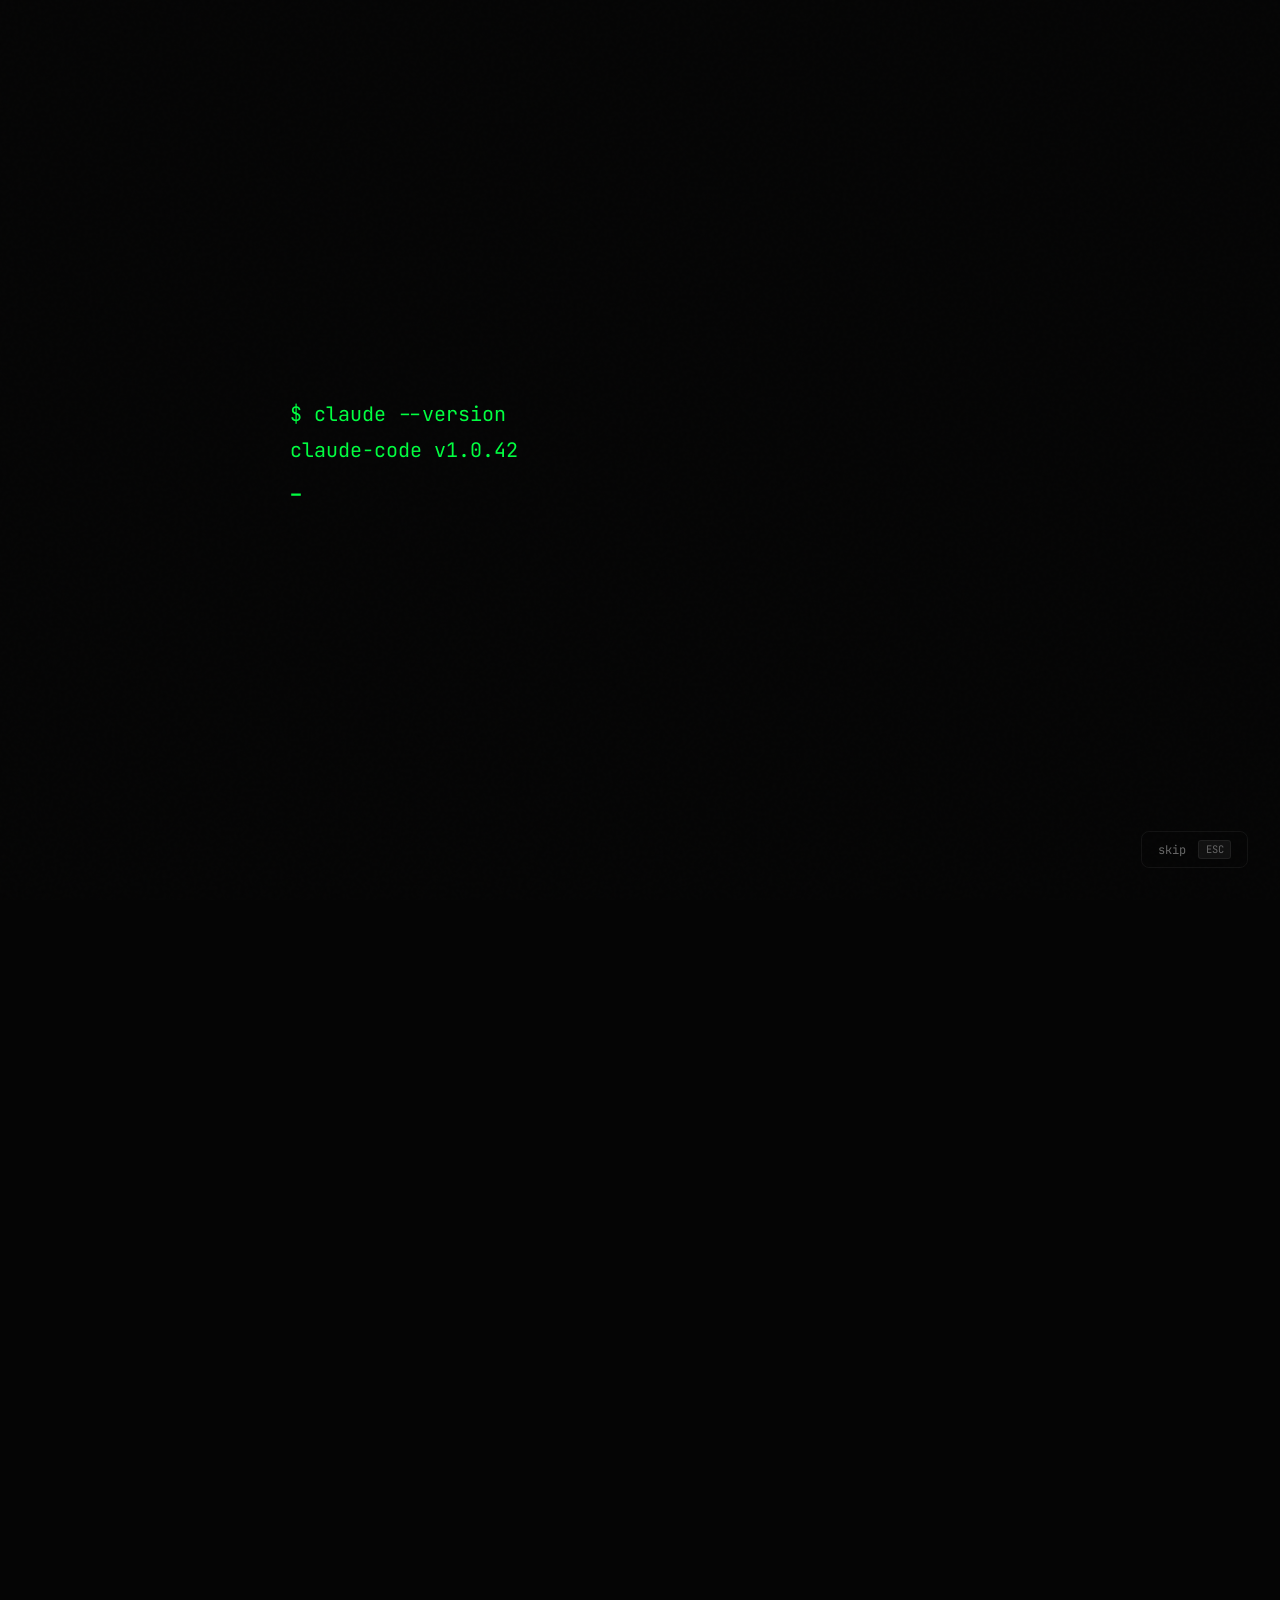
==== commit fc1cc685: "Add Strike Ops project card (links to live game + source) Co-Authored-By: Claude Opus 4.8 (1M contex" ====
--- a/index.html
+++ b/index.html
@@ -131,7 +131,43 @@
           <div class="card-glow"></div>
         </article>
 
-        <!-- Project 2: beichte.online -->
+        <!-- Project 2: STRIKE OPS -->
+        <article class="project-card" data-status="playable">
+          <div class="card-terminal-bar">
+            <span class="terminal-dot red"></span>
+            <span class="terminal-dot yellow"></span>
+            <span class="terminal-dot green"></span>
+            <span class="card-terminal-title">strike-ops</span>
+          </div>
+          <div class="card-body">
+            <div class="card-permission">
+              <span class="permission-prompt">&gt; sudo run strike-ops</span>
+              <span class="permission-status granted">GRANTED</span>
+            </div>
+            <h3 class="card-title">Strike Ops</h3>
+            <p class="card-desc">
+              A lightweight top-down deathmatch for two — on one keyboard, or two gamepads.
+              Grab guns, cook grenades, blow the barrels, and frag your friend across three maps.
+              Couch warfare, zero install. Lonely? There's a CPU bot for that.
+            </p>
+            <div class="card-tags">
+              <span class="tag">game</span>
+              <span class="tag">browser</span>
+              <span class="tag">2-player</span>
+            </div>
+            <div class="card-actions">
+              <a href="https://bummelnderboris.github.io/strike-ops/" target="_blank" rel="noopener" class="card-btn play-btn">
+                <span class="btn-icon-sm">&#9654;</span> Play Now
+              </a>
+              <a href="https://github.com/Bummelnderboris/strike-ops" target="_blank" rel="noopener" class="card-btn repo-btn">
+                <span class="btn-icon-sm">&lt;/&gt;</span> Source
+              </a>
+            </div>
+          </div>
+          <div class="card-glow"></div>
+        </article>
+
+        <!-- Project 3: beichte.online -->
         <article class="project-card" data-status="live">
           <div class="card-terminal-bar">
             <span class="terminal-dot red"></span>
@@ -167,7 +203,7 @@
           <div class="card-glow"></div>
         </article>
 
-        <!-- Project 3: Placeholder / Coming Soon -->
+        <!-- Project 4: Placeholder / Coming Soon -->
         <article class="project-card coming-soon" data-status="pending">
           <div class="card-terminal-bar">
             <span class="terminal-dot red"></span>
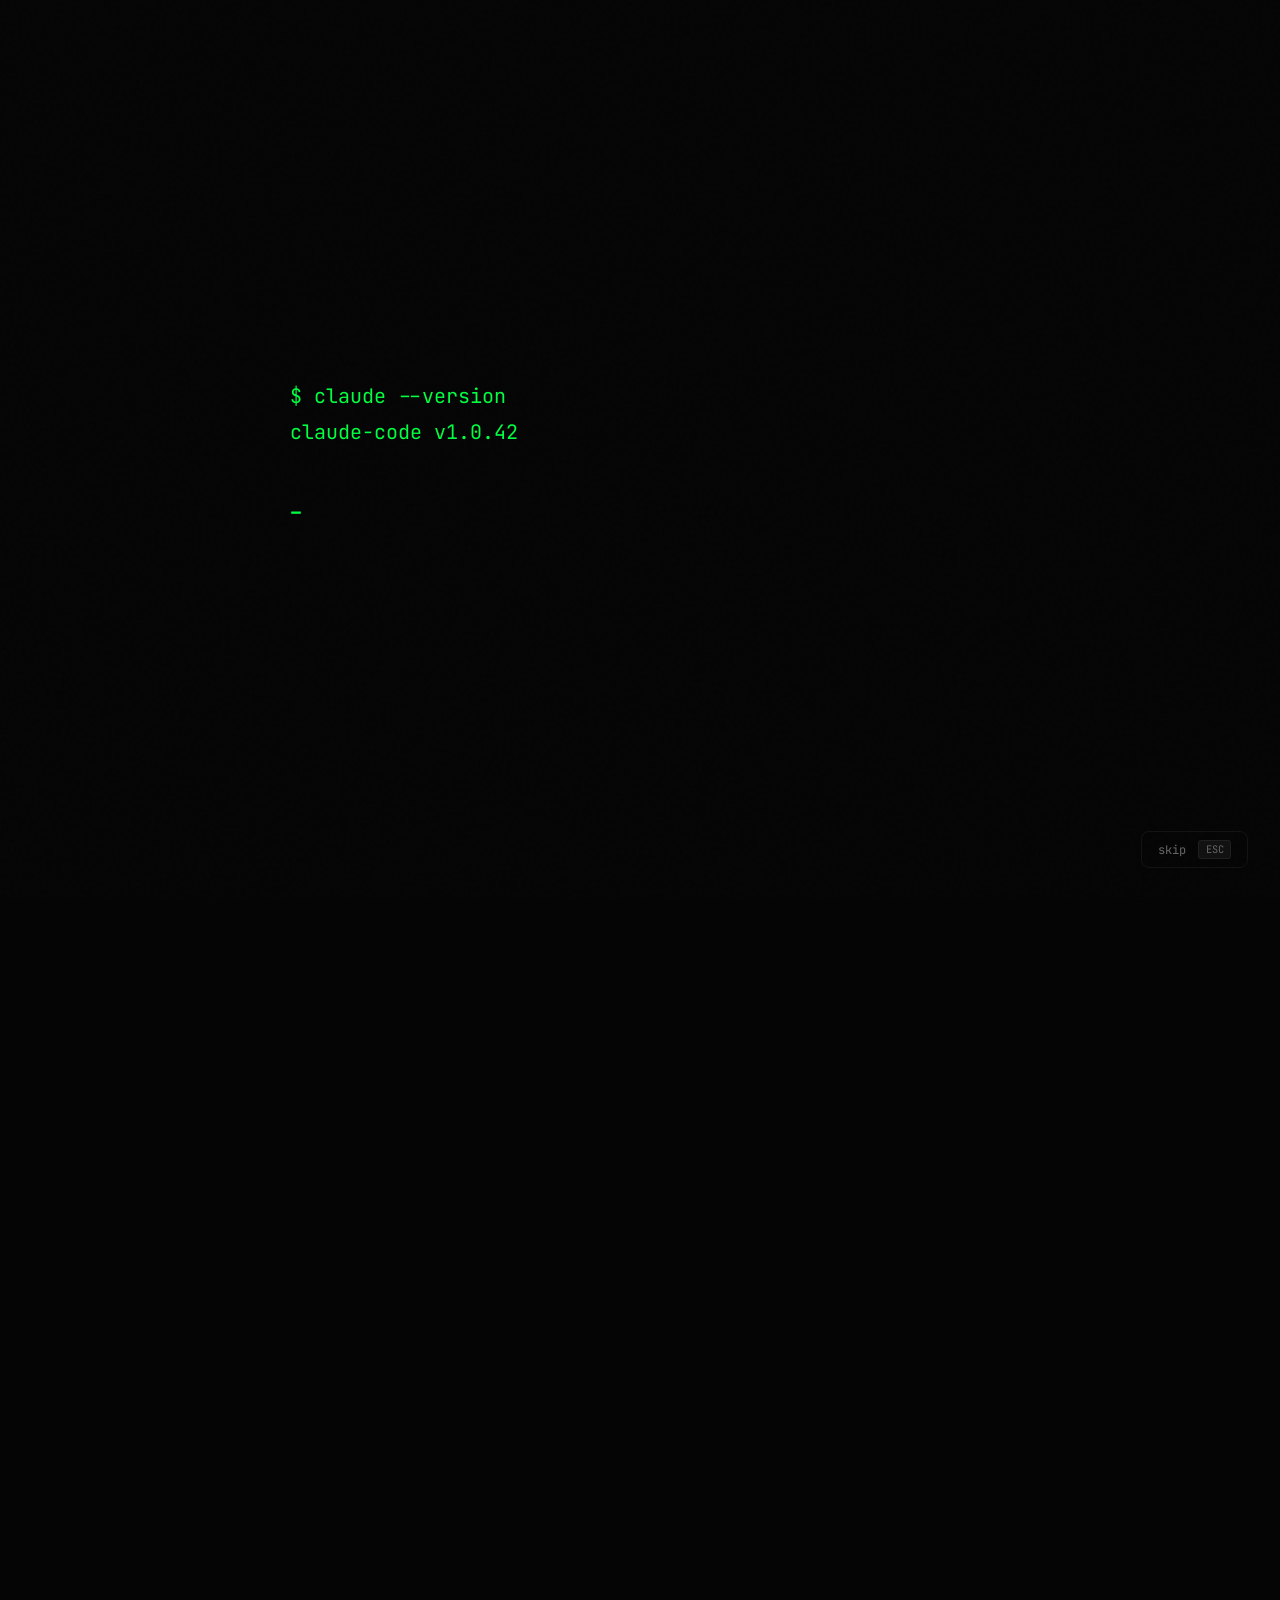
==== commit d503c23d: "Wire Smoking Simulator card to its live URL + source Co-Authored-By: Claude Opus 4.8 (1M context) <n" ====
--- a/index.html
+++ b/index.html
@@ -120,10 +120,10 @@
               <span class="tag">regret-simulator</span>
             </div>
             <div class="card-actions">
-              <a href="#" class="card-btn play-btn">
+              <a href="https://bummelnderboris.github.io/smoking-simulator/" target="_blank" rel="noopener" class="card-btn play-btn">
                 <span class="btn-icon-sm">&#9654;</span> Play Now
               </a>
-              <a href="#" class="card-btn repo-btn">
+              <a href="https://github.com/Bummelnderboris/smoking-simulator" target="_blank" rel="noopener" class="card-btn repo-btn">
                 <span class="btn-icon-sm">&lt;/&gt;</span> Source
               </a>
             </div>
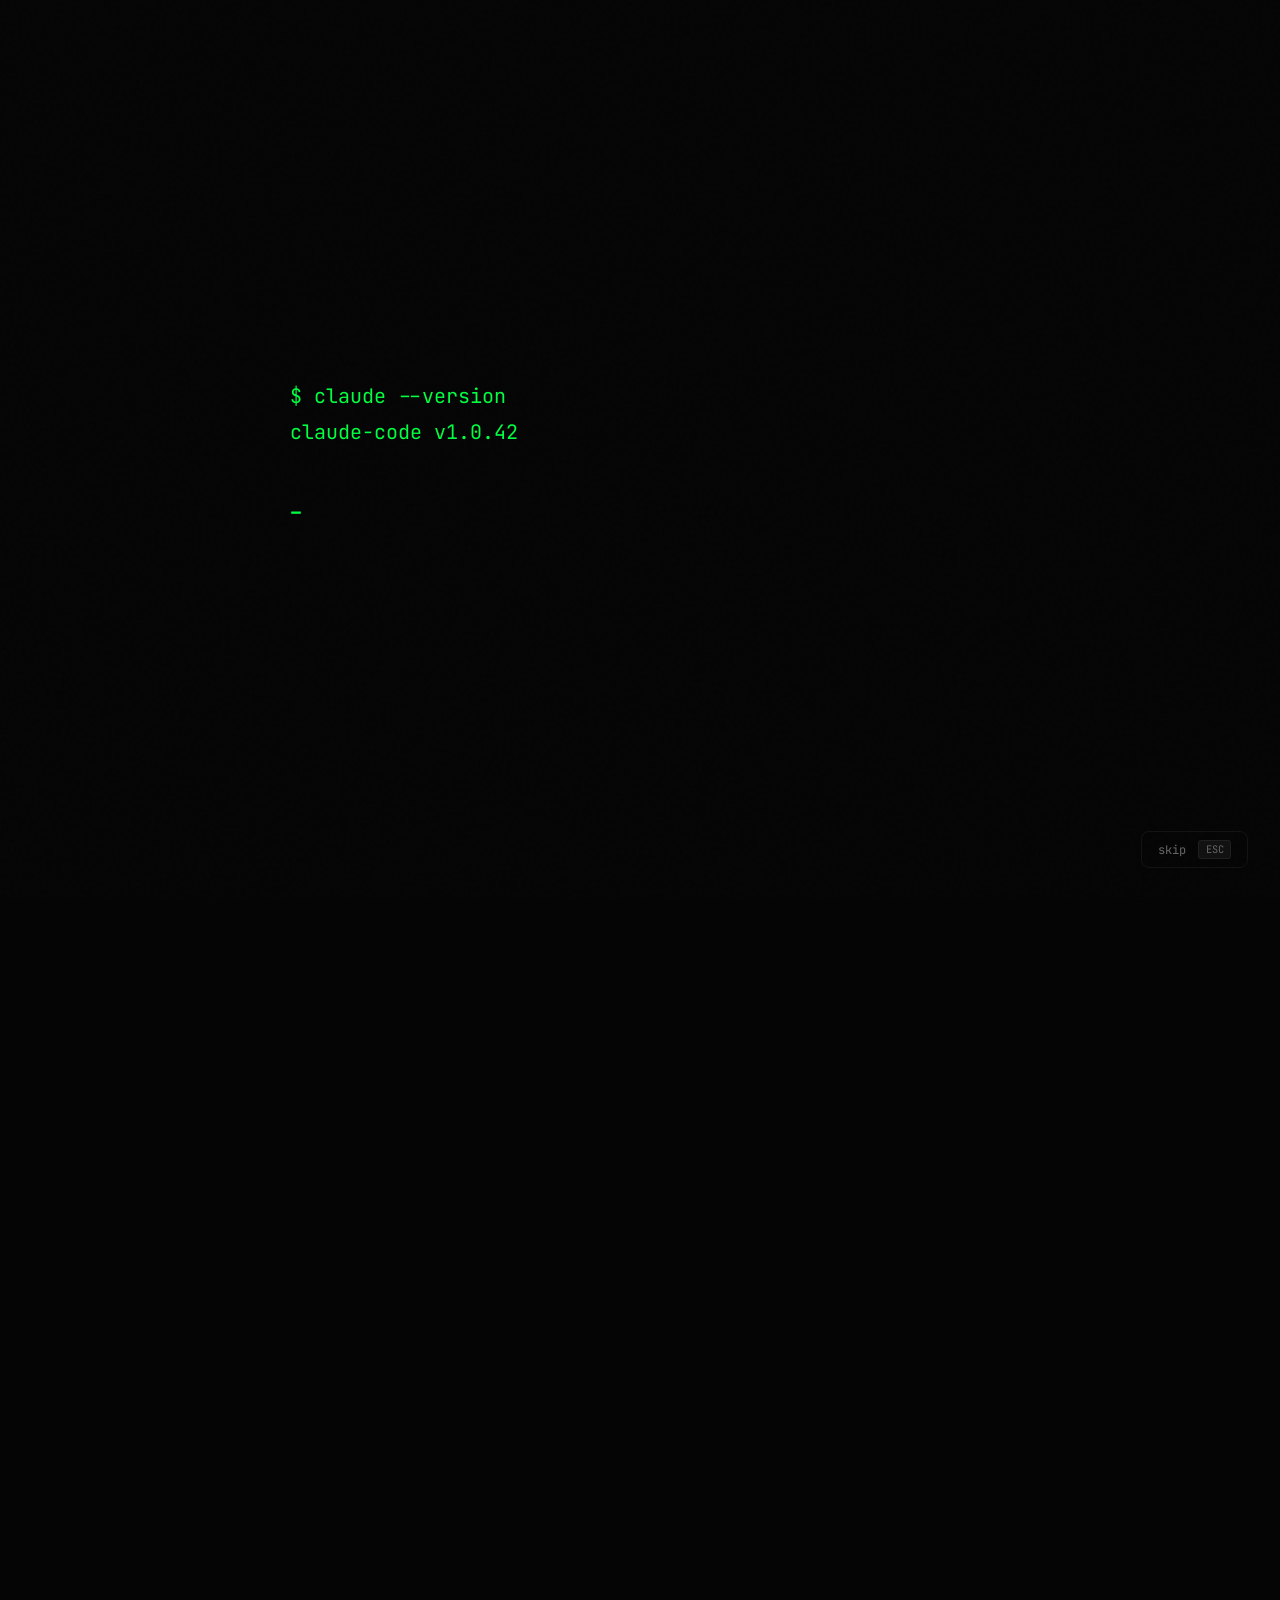
==== commit ee7174c1: "Add BREACHPOINT — original Three.js 3D FPS, playable at /breachpoint/ Build the game into a /breachp" ====
--- a/index.html
+++ b/index.html
@@ -95,6 +95,43 @@
 
       <div class="projects-grid">
 
+        <!-- Project 0: BREACHPOINT -->
+        <article class="project-card" data-status="playable">
+          <div class="card-terminal-bar">
+            <span class="terminal-dot red"></span>
+            <span class="terminal-dot yellow"></span>
+            <span class="terminal-dot green"></span>
+            <span class="card-terminal-title">breachpoint</span>
+          </div>
+          <div class="card-body">
+            <div class="card-permission">
+              <span class="permission-prompt">&gt; sudo run breachpoint</span>
+              <span class="permission-status granted">GRANTED</span>
+            </div>
+            <h3 class="card-title">BREACHPOINT</h3>
+            <p class="card-desc">
+              An original 3D first-person military shooter — built from scratch in Three.js,
+              no engine, zero copyrighted assets. Tight gunplay, 5 weapons, pathfinding AI
+              with a boss, survival waves and capture-the-sector ops. We let the AI cook a
+              whole FPS in the browser.
+            </p>
+            <div class="card-tags">
+              <span class="tag">game</span>
+              <span class="tag">browser</span>
+              <span class="tag">3d-fps</span>
+            </div>
+            <div class="card-actions">
+              <a href="./breachpoint/" target="_blank" rel="noopener" class="card-btn play-btn">
+                <span class="btn-icon-sm">&#9654;</span> Play Now
+              </a>
+              <a href="https://github.com/Bummelnderboris/dangerously-skip-permissions/tree/main/breachpoint" target="_blank" rel="noopener" class="card-btn repo-btn">
+                <span class="btn-icon-sm">&lt;/&gt;</span> Source
+              </a>
+            </div>
+          </div>
+          <div class="card-glow"></div>
+        </article>
+
         <!-- Project 1: Smoking Simulator -->
         <article class="project-card" data-status="playable">
           <div class="card-terminal-bar">
@@ -168,7 +205,7 @@
         </article>
 
         <!-- Project 3: beichte.online -->
-        <article class="project-card" data-status="live">
+        <article class="project-card coming-soon" data-status="pending">
           <div class="card-terminal-bar">
             <span class="terminal-dot red"></span>
             <span class="terminal-dot yellow"></span>
@@ -178,7 +215,7 @@
           <div class="card-body">
             <div class="card-permission">
               <span class="permission-prompt">&gt; sudo run beichte.online</span>
-              <span class="permission-status granted">GRANTED</span>
+              <span class="permission-status pending">PENDING</span>
             </div>
             <h3 class="card-title">beichte.online</h3>
             <p class="card-desc">
@@ -192,12 +229,9 @@
               <span class="tag">no-judgement</span>
             </div>
             <div class="card-actions">
-              <a href="https://beichte.online" target="_blank" rel="noopener" class="card-btn play-btn">
-                <span class="btn-icon-sm">&#8599;</span> Visit
-              </a>
-              <a href="#" class="card-btn repo-btn">
-                <span class="btn-icon-sm">&lt;/&gt;</span> Source
-              </a>
+              <span class="card-btn disabled-btn">
+                <span class="btn-icon-sm">&#8987;</span> Coming Soon
+              </span>
             </div>
           </div>
           <div class="card-glow"></div>
